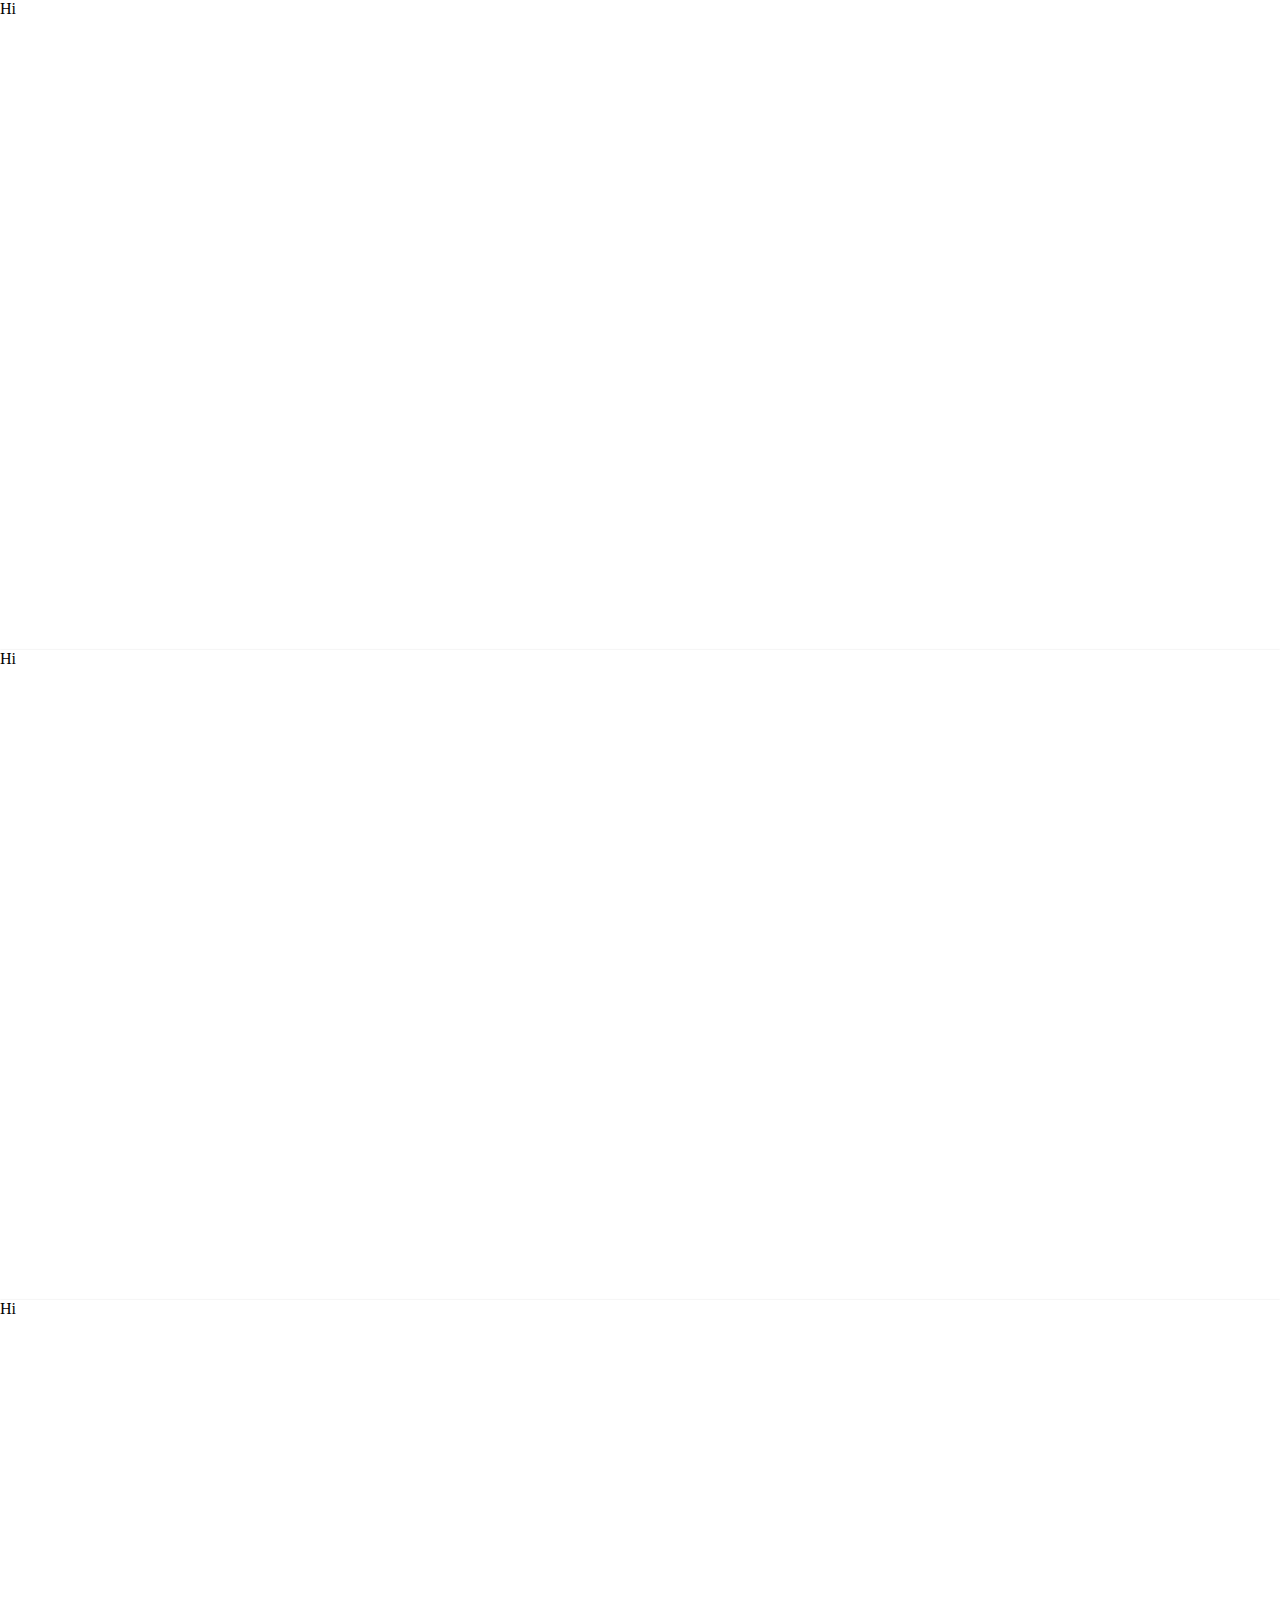
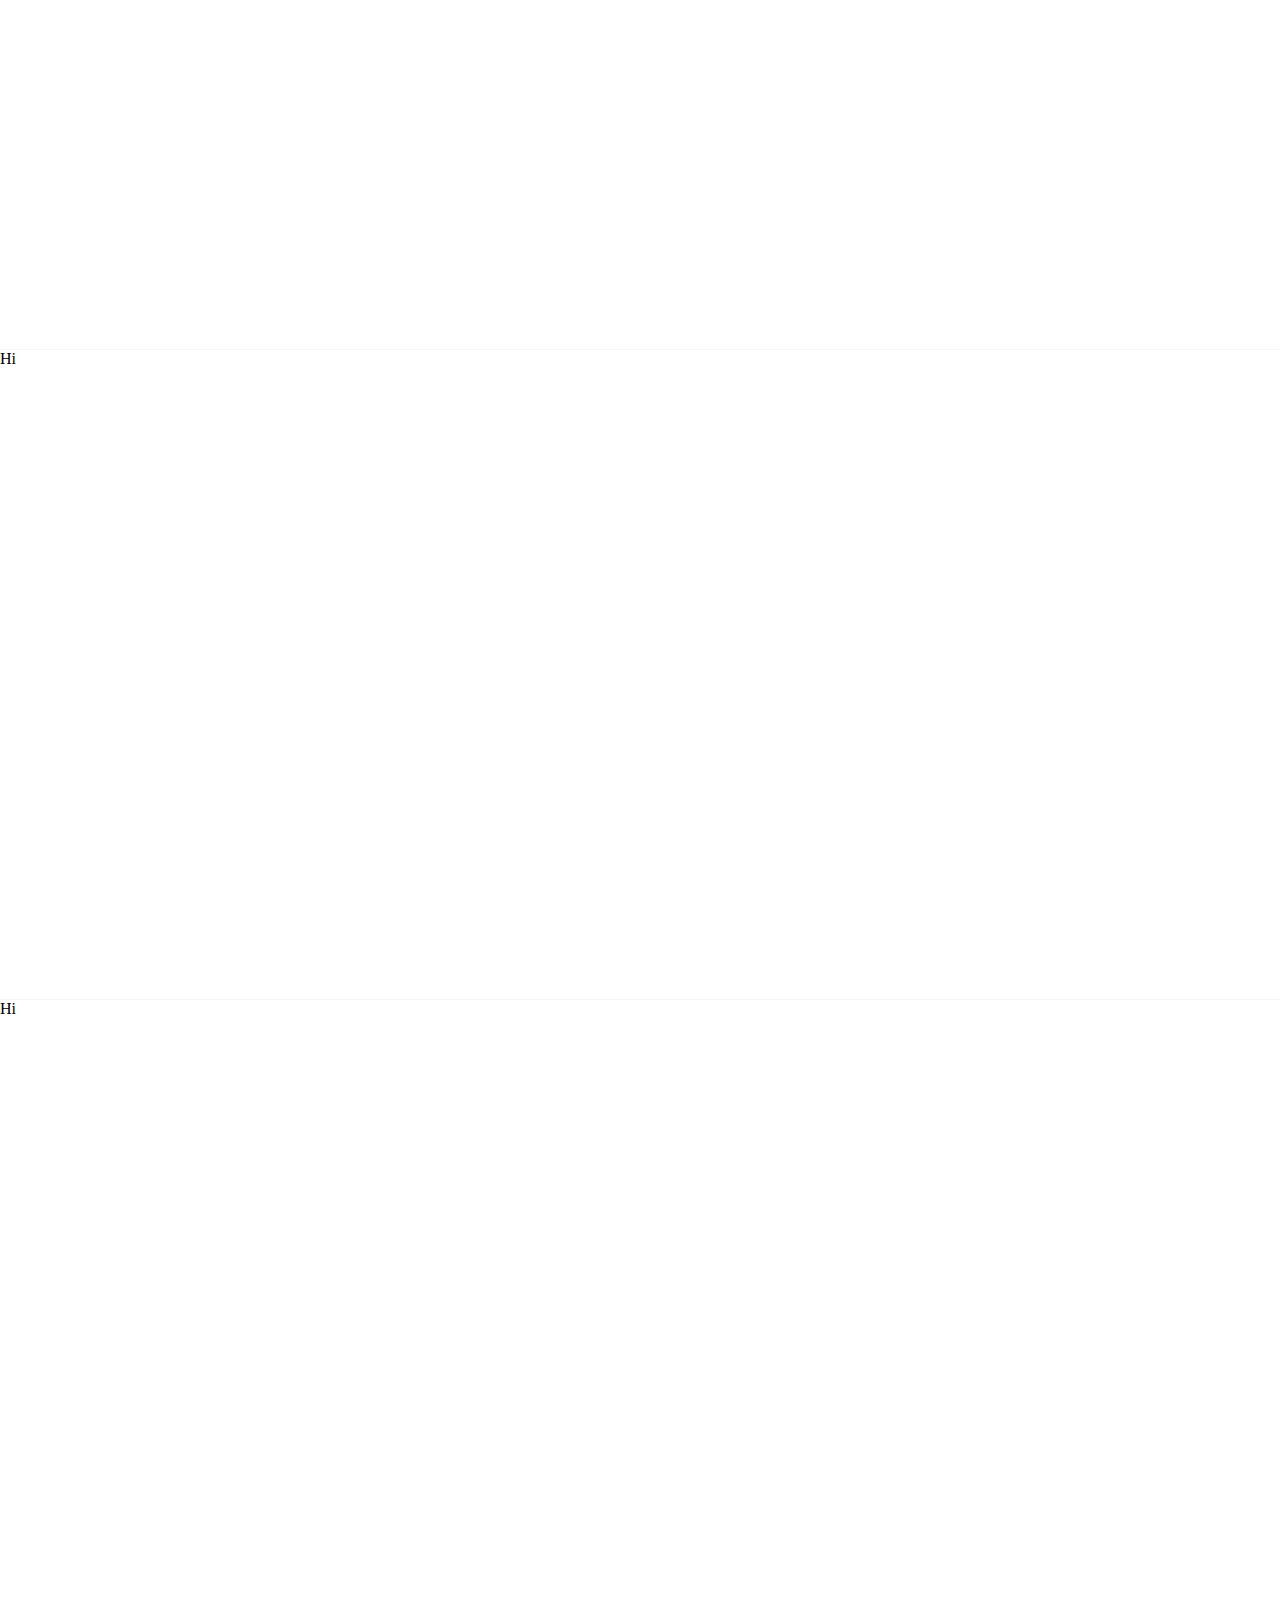
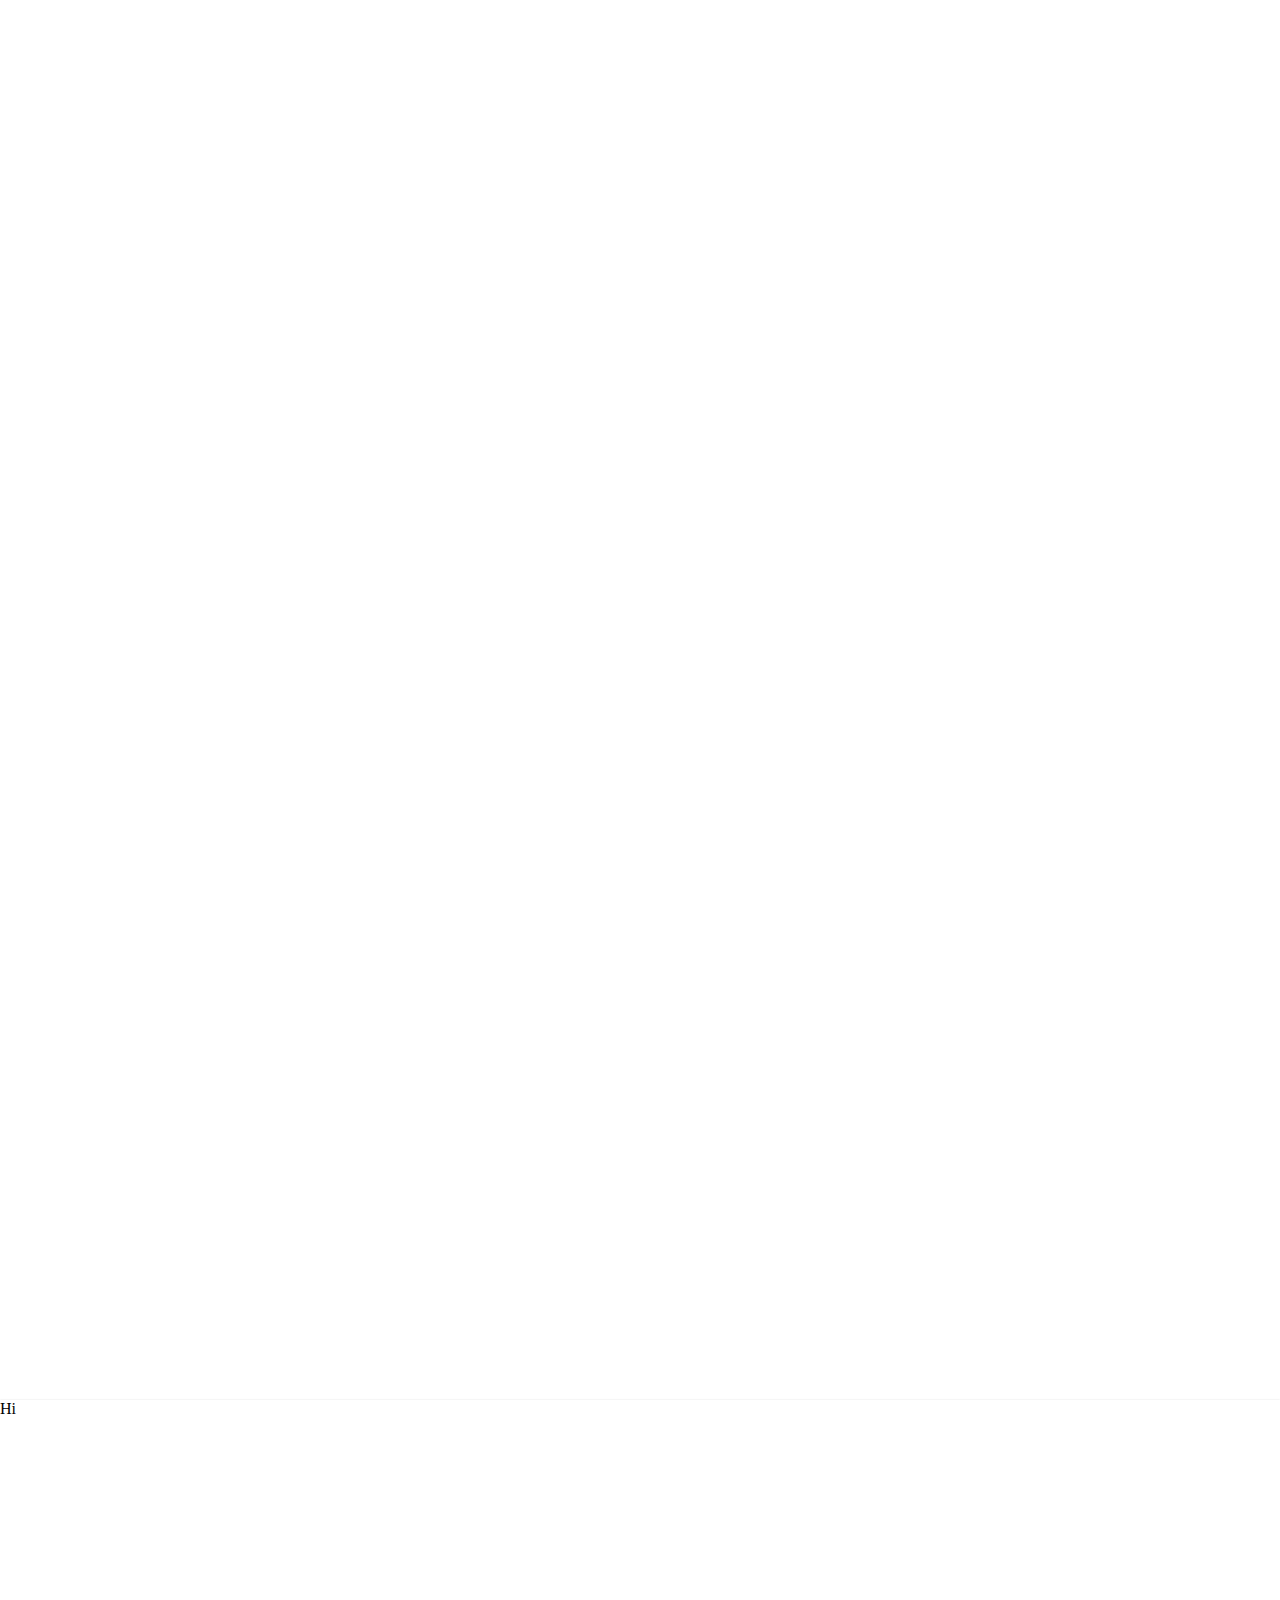
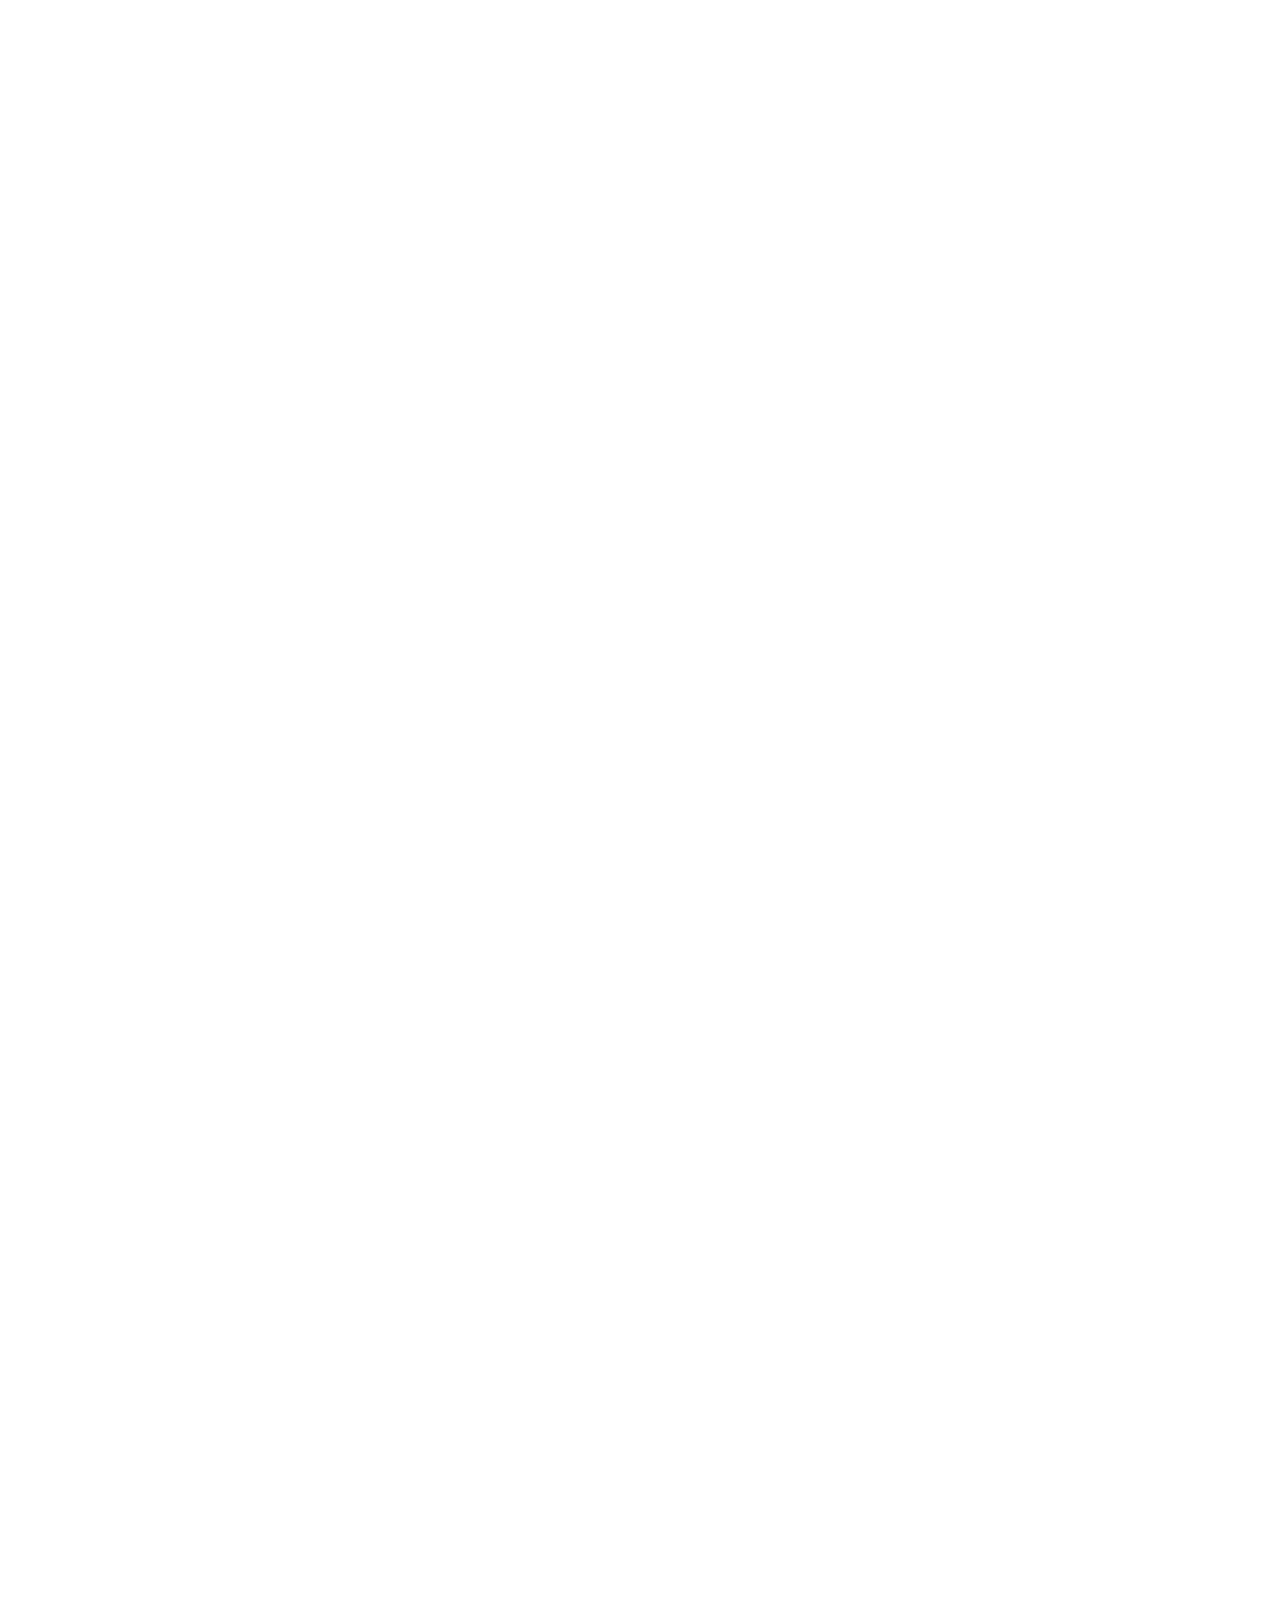
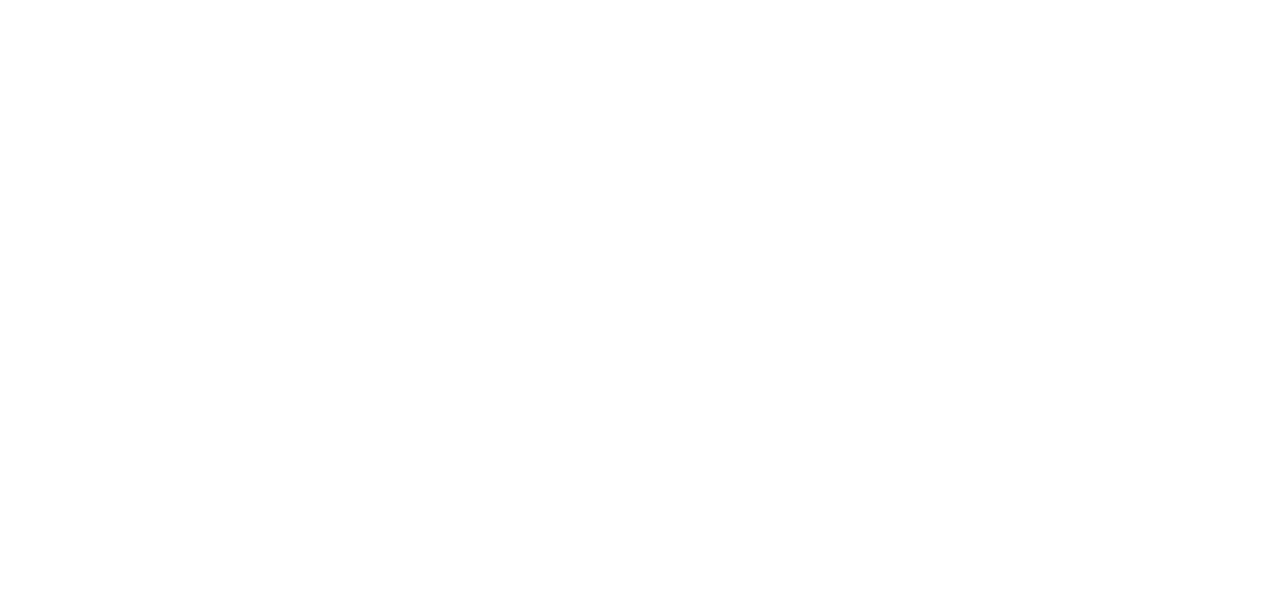
==== index.html @ c8a99751 "first to gh-pages" ====
<!DOCTYPE html>
<html>
<head>
		<meta name="viewport" content="width=device-width; initial-scale=1.0; maximum-scale=1.0;">
		<title>EWG's Guide To Healthy Cleaning - Demo</title>
		<link rel="stylesheet" type="text/css" href="CSS/styles.css">
</head>

<body cz-shortcut-listen="true">

		<div id="wrapper">
			<div id="scroller">
				<section>
					<div class="pixel one" data-stellar-background-ratio="0.5" >Hi</div>
					<div class="pixel two" data-stellar-background-ratio="0.5" >Hi</div>
					<div class="pixel three" data-stellar-background-ratio="0.5" >Hi</div>
					<div class="pixel four" data-stellar-background-ratio="0.5" >Hi</div>
          <div class="pixel five" data-stellar-background-ratio="0.5" >Hi</div>
          <div class="pixel six" data-stellar-background-ratio="0.5" >Hi</div>
				</section>

			</div>
		</div>

		<script src="JS/jquery.min.js"></script>
		<script src="JS/jquery.stellar.min.js"></script>
		<script src="JS/iscroll.js"></script>
		<script src="JS/scripts.js"></script>

</body>
</html>
---- CSS/styles.css ----
* {
	margin: 0;
	padding: 0;
}

body {
	background: #2491F7;
}

section {
	position: relative;
	width: 100%;
	height: 3000px;
	margin: 0 auto;
}

.pixel {
	position: absolute;
	width: 100%;
	background: white;
	box-shadow: 0 1px 2px rgba(0,0,0,0.5);
	background-attachment: fixed;
	background-repeat: no-repeat;
	position: relative;
	background-size: cover;
}
.one {
	background-image: url(../images/One.png);
	height: 650px;
}
.two {
	background-image: url(../images/Two.png);
	height: 650px;
}
.three {
	background-image: url(../images/Three.png);
	height: 650px;
}
.four {
	background-image: url(../images/Four.png);
	height: 650px;
}
.five {
	background-image: url(../images/Five.png);
	height: 2000px;
}
.six {
	background-image: url(../images/Six.png);
	height: 2400px;
}

.mobile body {
	overflow: hidden;
}

.mobile #wrapper {
	position: absolute;
	top: 0;
	bottom: 0;
	left: 0;
	width: 100%;
}

.mobile #scroller {
	height: 3000px;
}
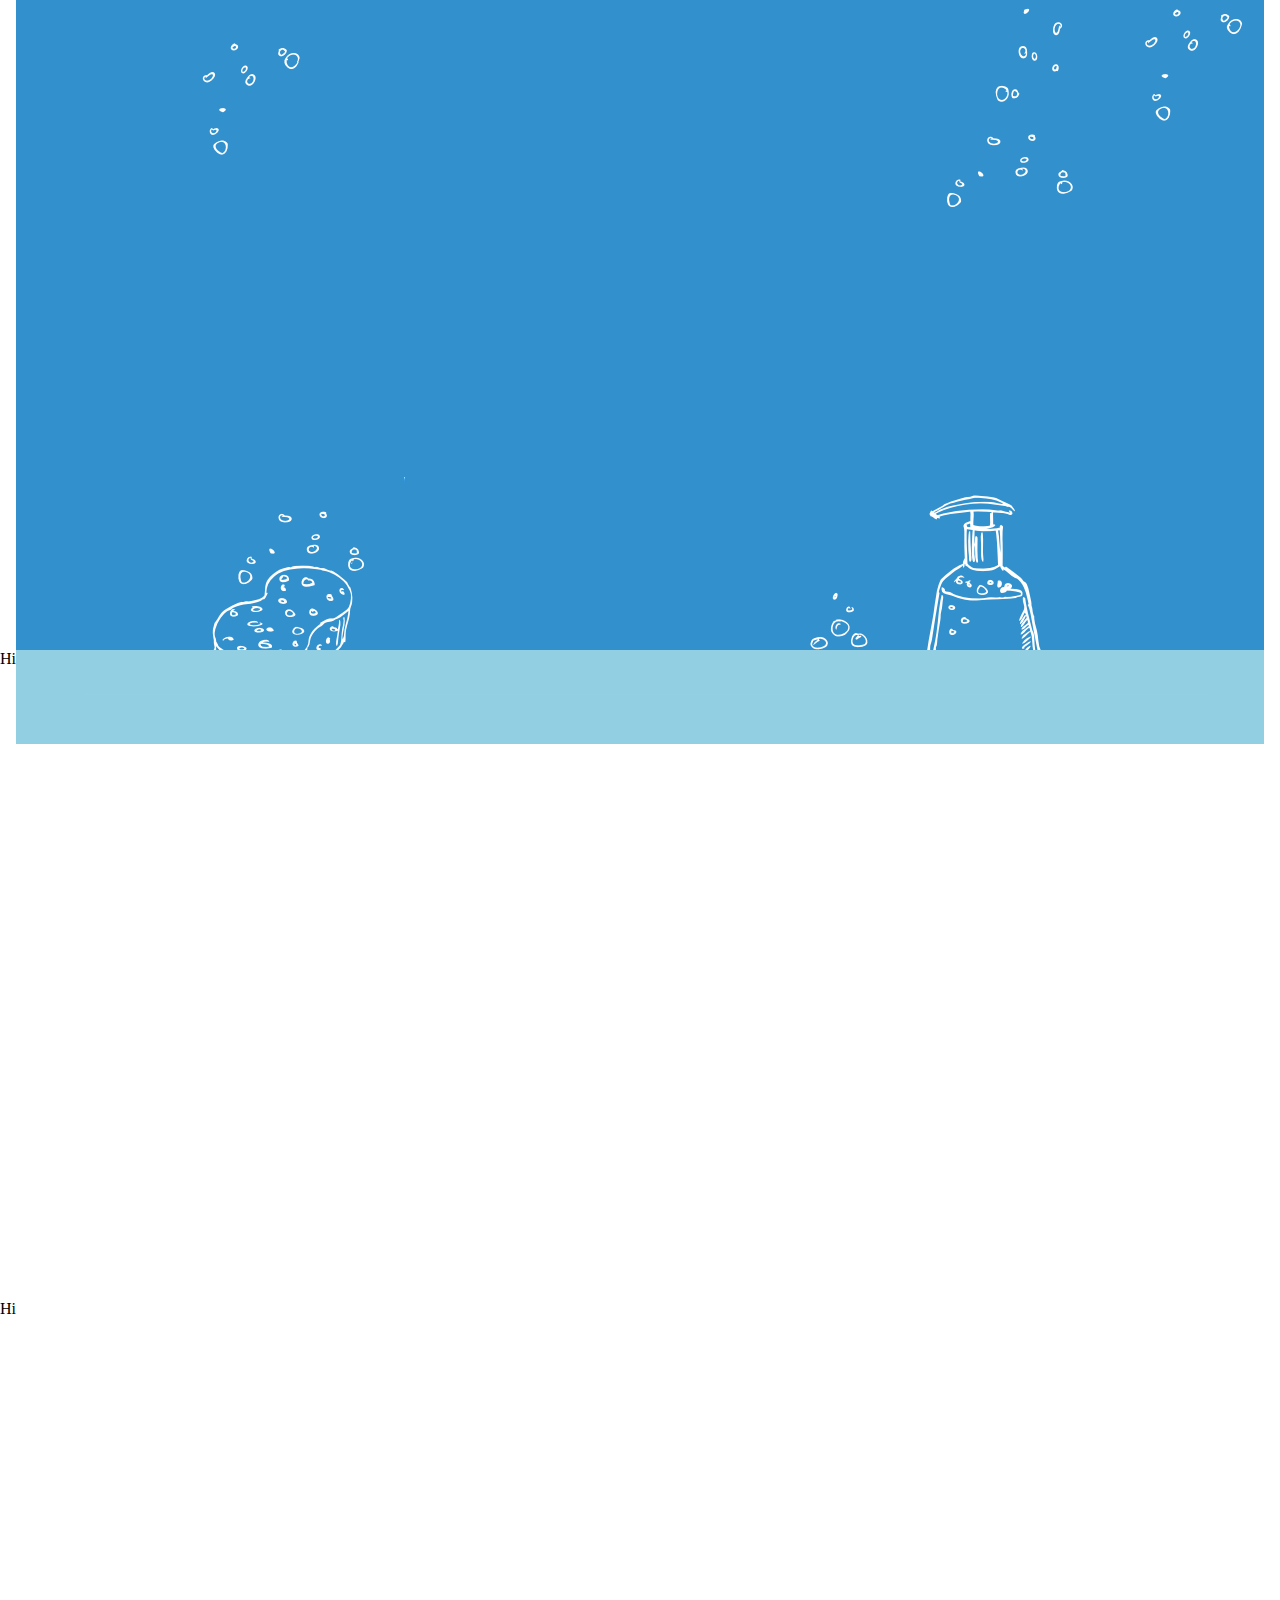
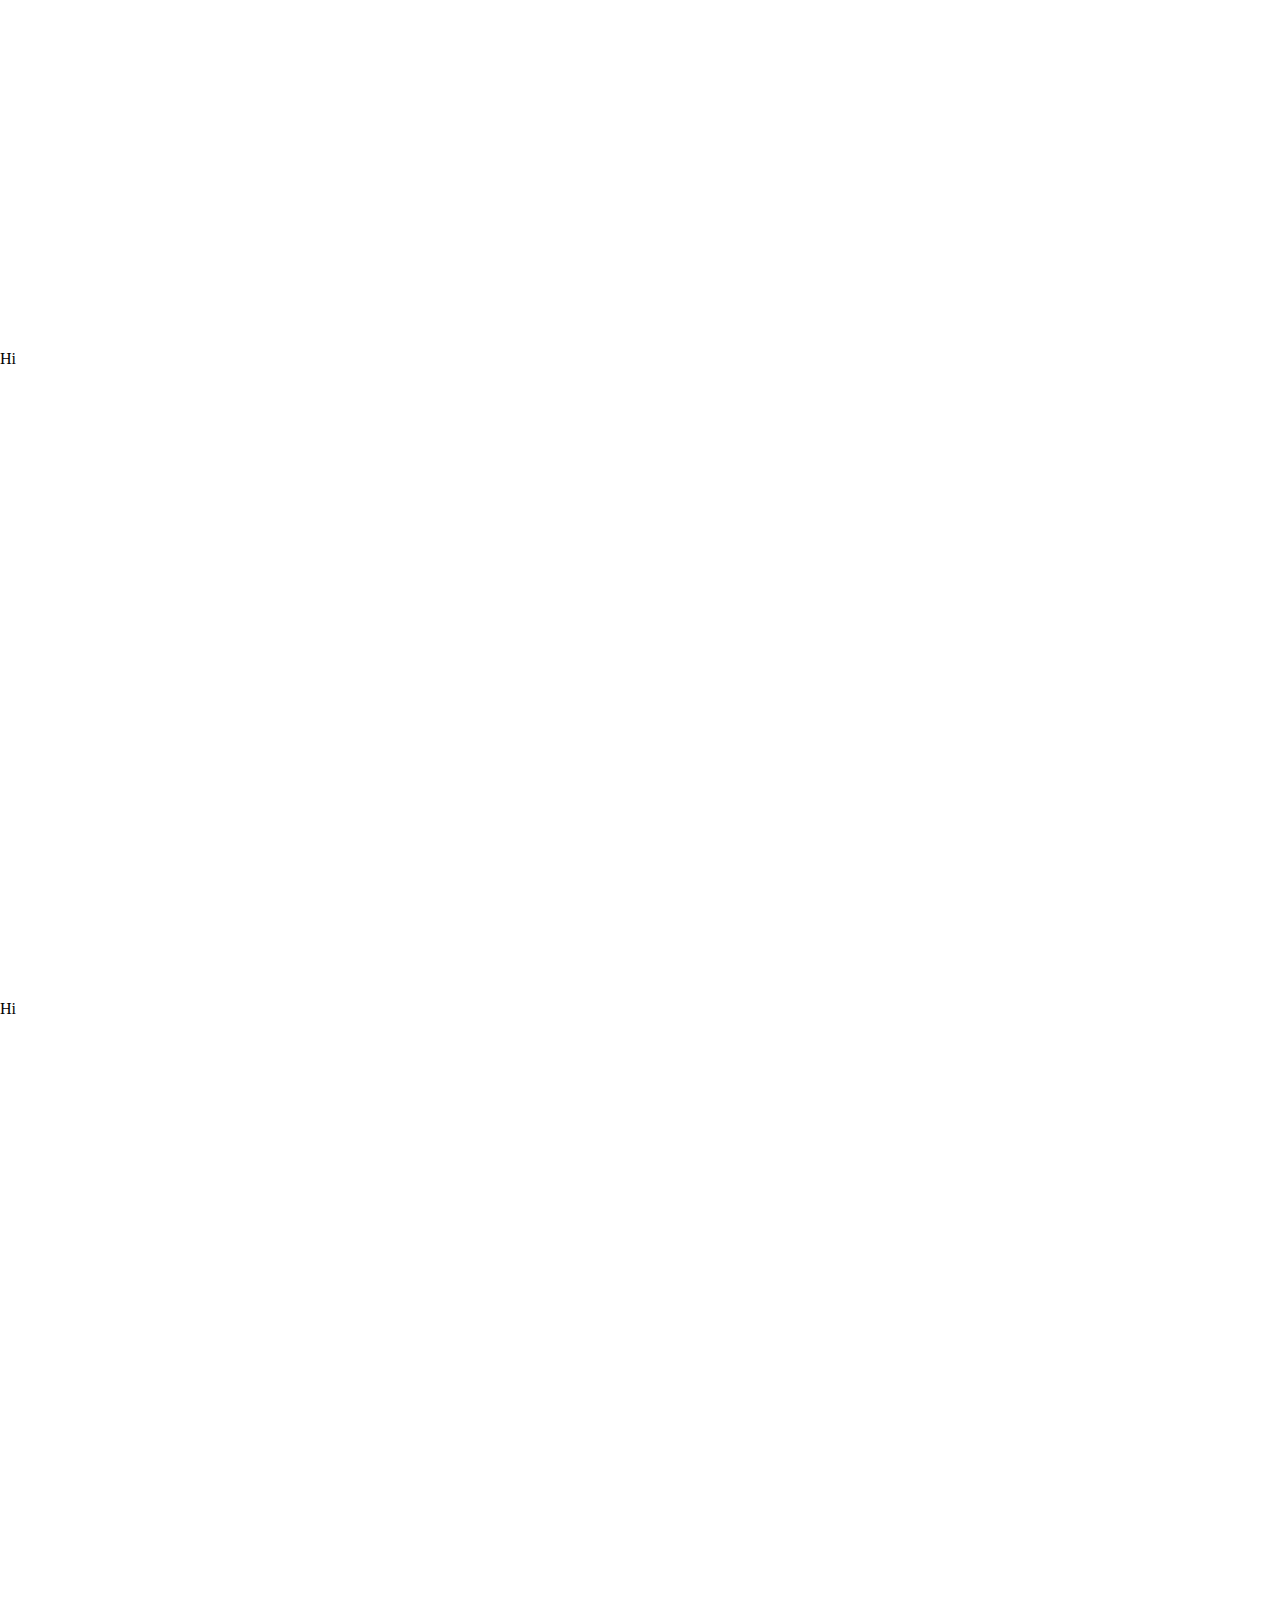
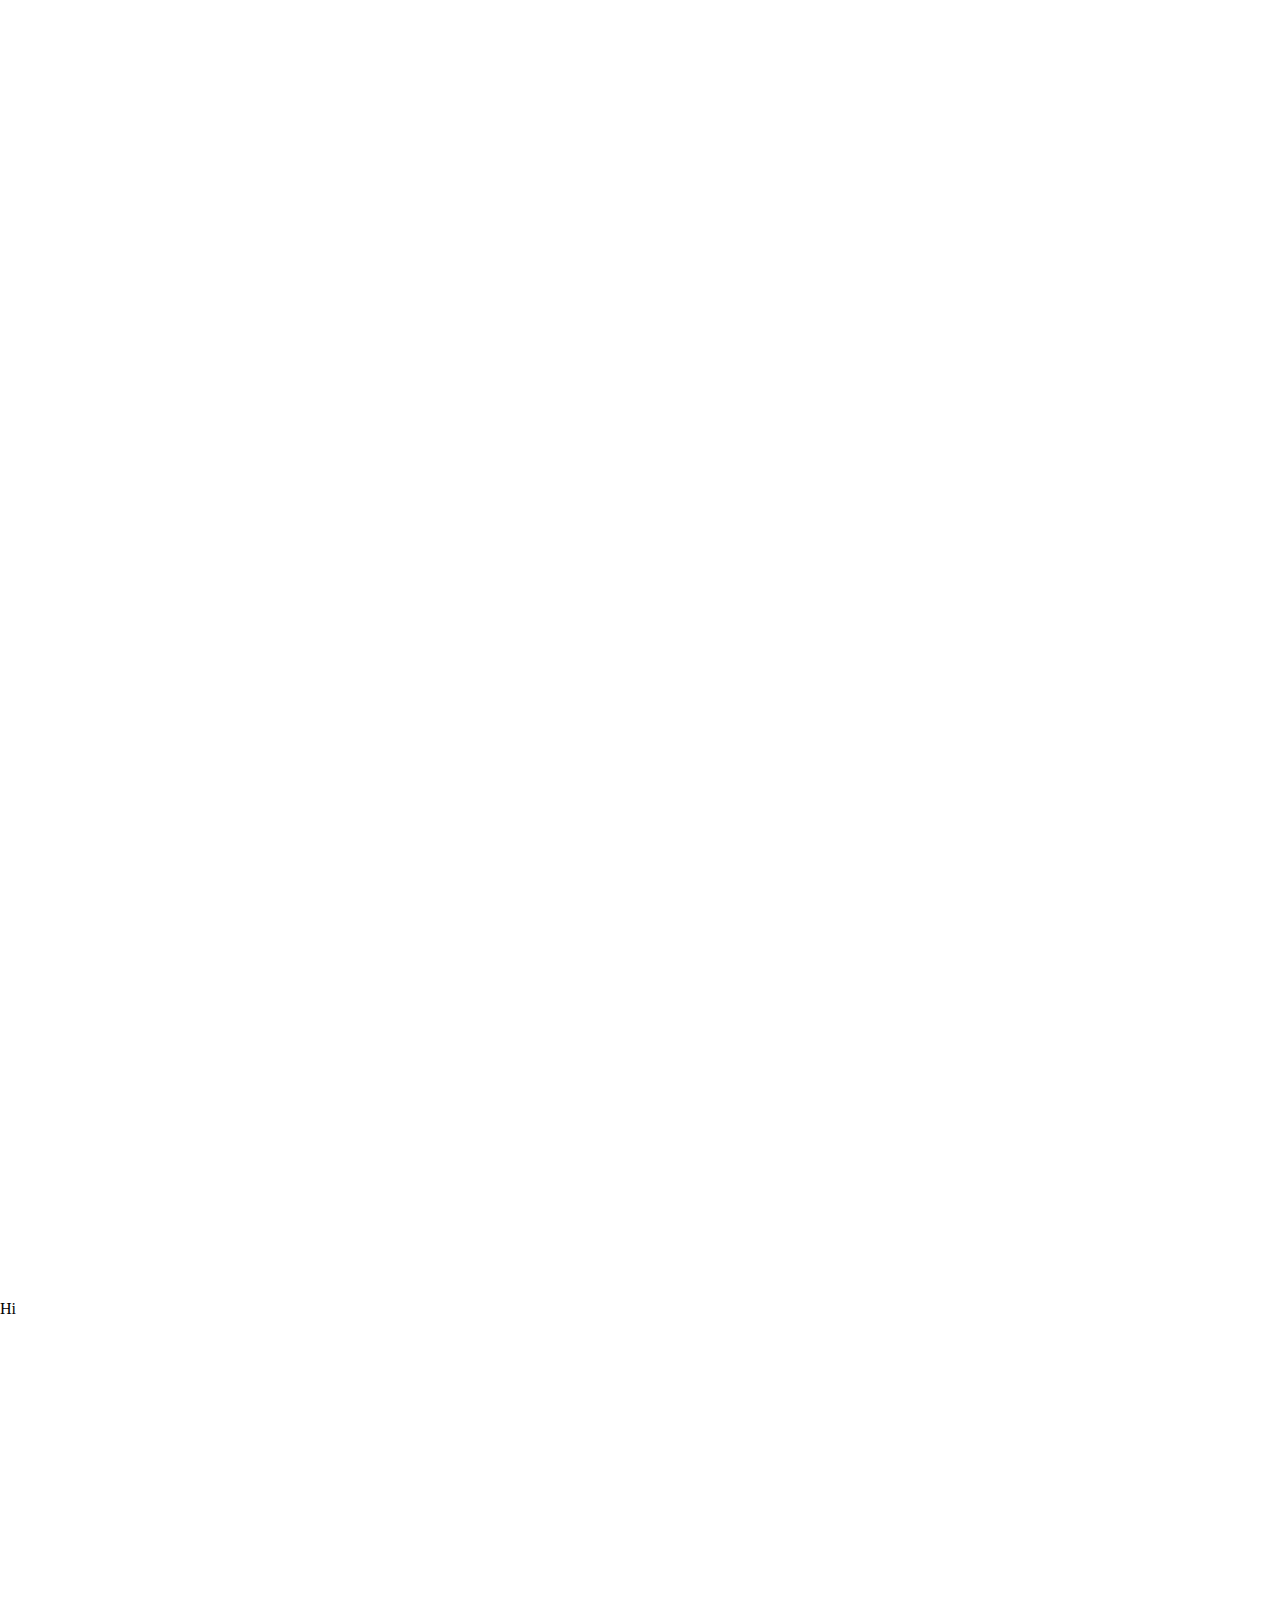
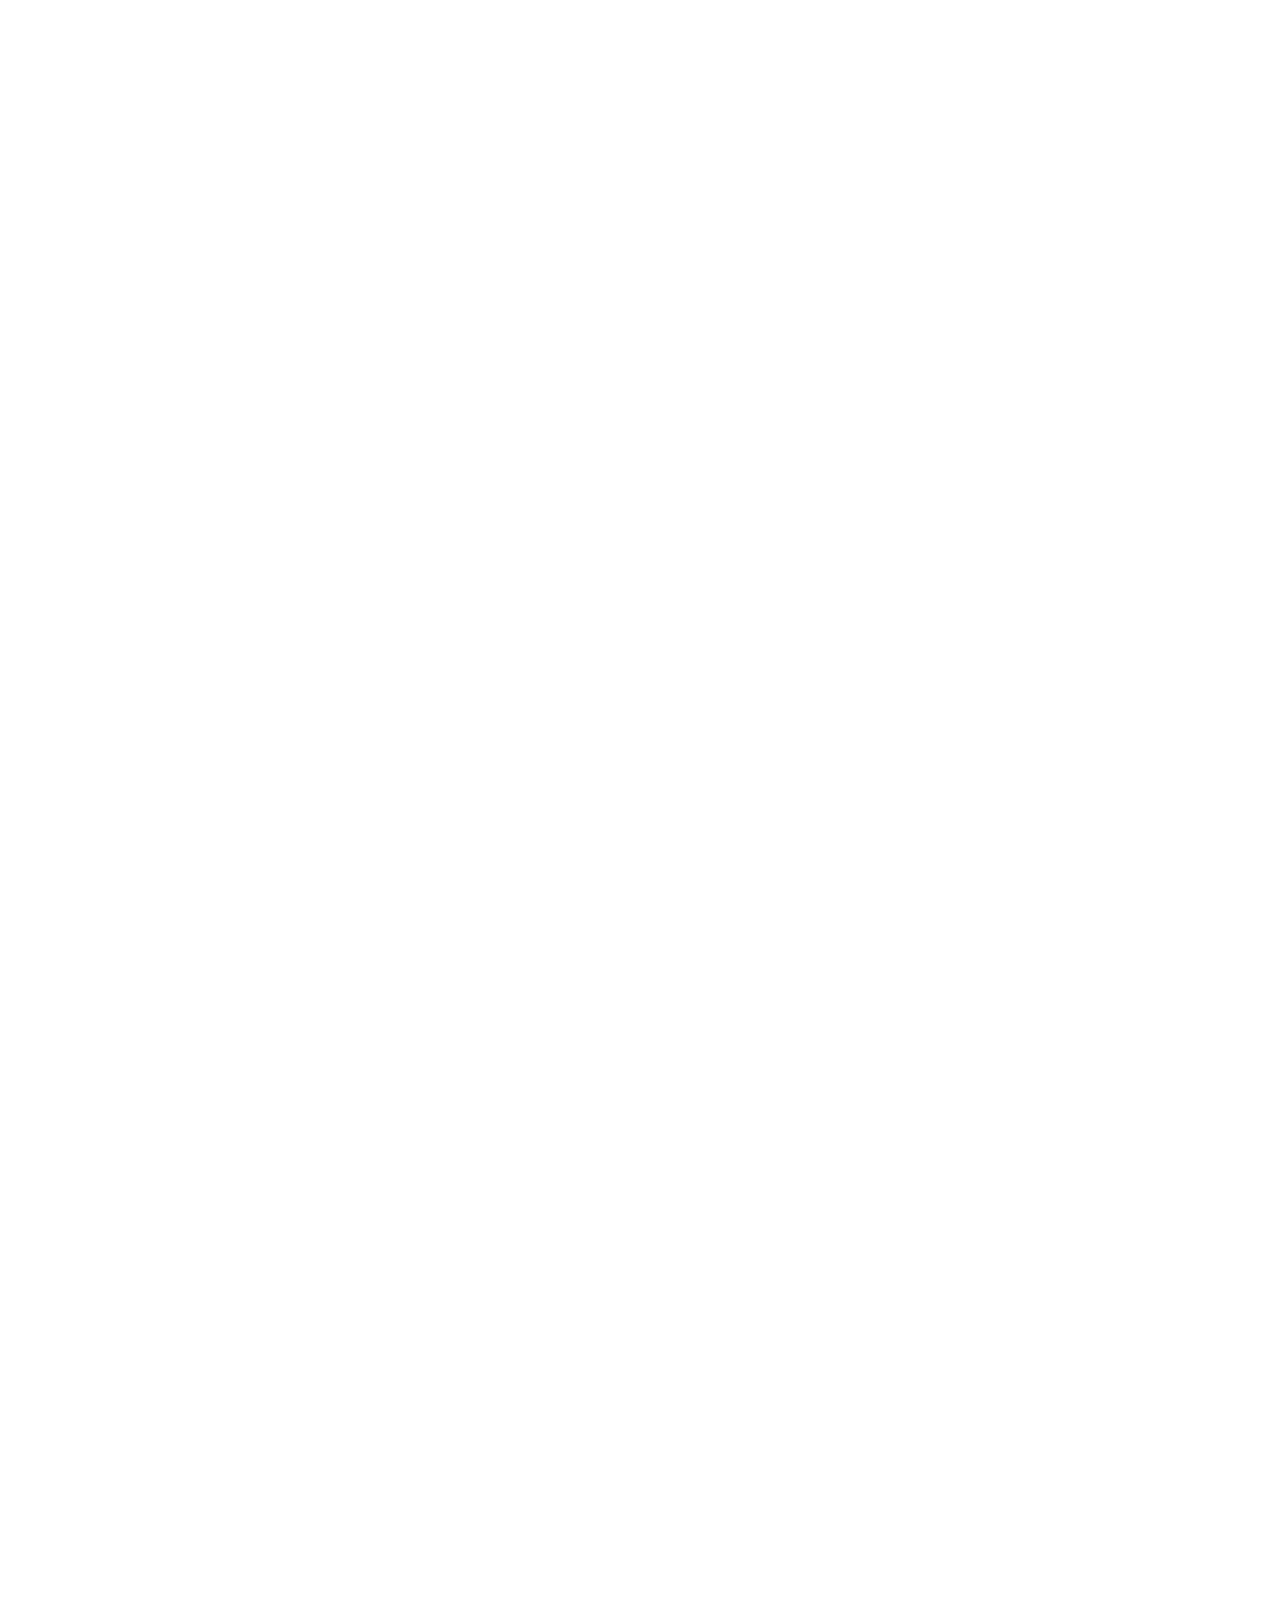
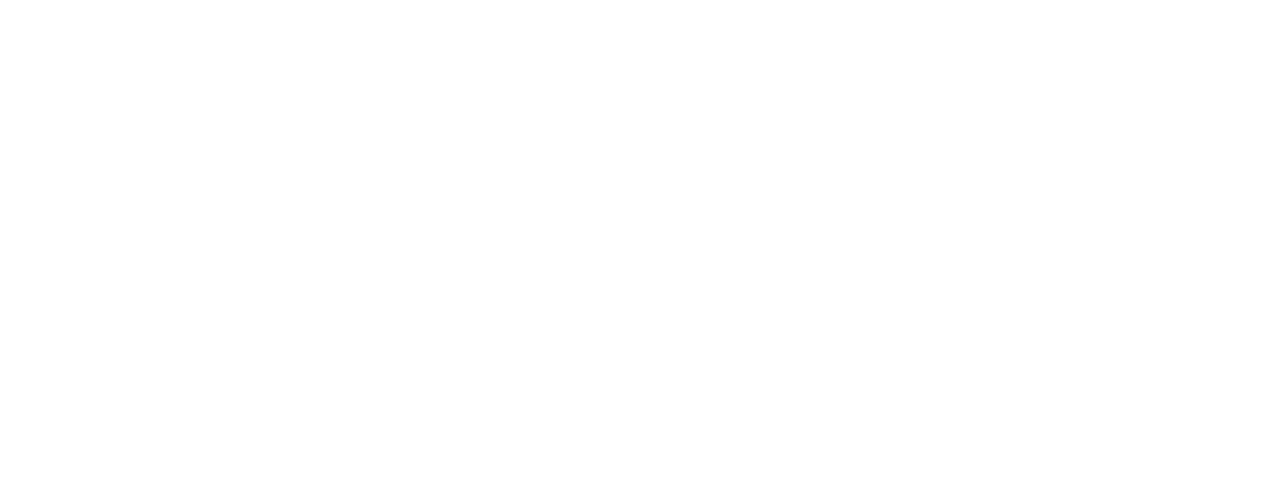
==== commit adac6890: "first to gh-pages" ====
--- a/index.html
+++ b/index.html
@@ -11,12 +11,15 @@
 		<div id="wrapper">
 			<div id="scroller">
 				<section>
-					<div class="pixel one" data-stellar-background-ratio="0.5" >Hi</div>
-					<div class="pixel two" data-stellar-background-ratio="0.5" >Hi</div>
-					<div class="pixel three" data-stellar-background-ratio="0.5" >Hi</div>
-					<div class="pixel four" data-stellar-background-ratio="0.5" >Hi</div>
-          <div class="pixel five" data-stellar-background-ratio="0.5" >Hi</div>
-          <div class="pixel six" data-stellar-background-ratio="0.5" >Hi</div>
+
+					<div class="photo one" data-stellar-background-ratio="0.5" >
+
+          </div>
+					<div class="photo two" data-stellar-background-ratio="0.5" style="background-position: 50% 0px;">Hi</div>
+					<div class="photo three" data-stellar-background-ratio="0.5" style="background-position: 50% 0px;">Hi</div>
+					<div class="photo four" data-stellar-background-ratio="0.5" style="background-position: 50% 0px;">Hi</div>
+          <div class="photo five" data-stellar-background-ratio="0.5" style="background-position: 50% 0px;">Hi</div>
+          <div class="photo six" data-stellar-background-ratio="0.5" style="background-position: 50% 0px;">Hi</div>
 				</section>
 
 			</div>
--- a/CSS/styles.css
+++ b/CSS/styles.css
@@ -4,48 +4,55 @@
 }
 
 body {
-	background: #2491F7;
+	background: white;
 }
 
 section {
 	position: relative;
 	width: 100%;
 	height: 3000px;
-	margin: 0 auto;
+	margin: 0px;
 }
 
-.pixel {
+.photo {
+	background-attachment: fixed;
+	background-position: 50% 0;
+	background-repeat: no-repeat;
+	height: 650px;
+	position: relative;
+	margin: 0px;
+	padding: 0px;
+}
+/*.photo span {
+	bottom: 0;
+	color: white;
+	display: block;
+	left: 50%;
+	margin-left: -640px;
+	font-size: 38px;
+	padding: 10px;
 	position: absolute;
+	text-shadow: 0 2px 0 black, 0 0 10px black;
 	width: 100%;
-	background: white;
-	box-shadow: 0 1px 2px rgba(0,0,0,0.5);
-	background-attachment: fixed;
-	background-repeat: no-repeat;
-	position: relative;
-	background-size: cover;
-}
+}*/
 .one {
-	background-image: url(../images/One.png);
-	height: 650px;
+	background-image: url(../images/one.png);
 }
 .two {
-	background-image: url(../images/Two.png);
-	height: 650px;
+	background-image: url(../images/two.png);
 }
 .three {
-	background-image: url(../images/Three.png);
-	height: 650px;
+	background-image: url(../images/three.png);
 }
 .four {
-	background-image: url(../images/Four.png);
-	height: 650px;
+	background-image: url(../images/four.png);
 }
 .five {
-	background-image: url(../images/Five.png);
-	height: 2000px;
+	background-image: url(../images/five.png);
+	height: 1900px;
 }
 .six {
-	background-image: url(../images/Six.png);
+	background-image: url(../images/six.png);
 	height: 2400px;
 }
 
@@ -60,7 +67,6 @@
 	left: 0;
 	width: 100%;
 }
-
 .mobile #scroller {
 	height: 3000px;
 }
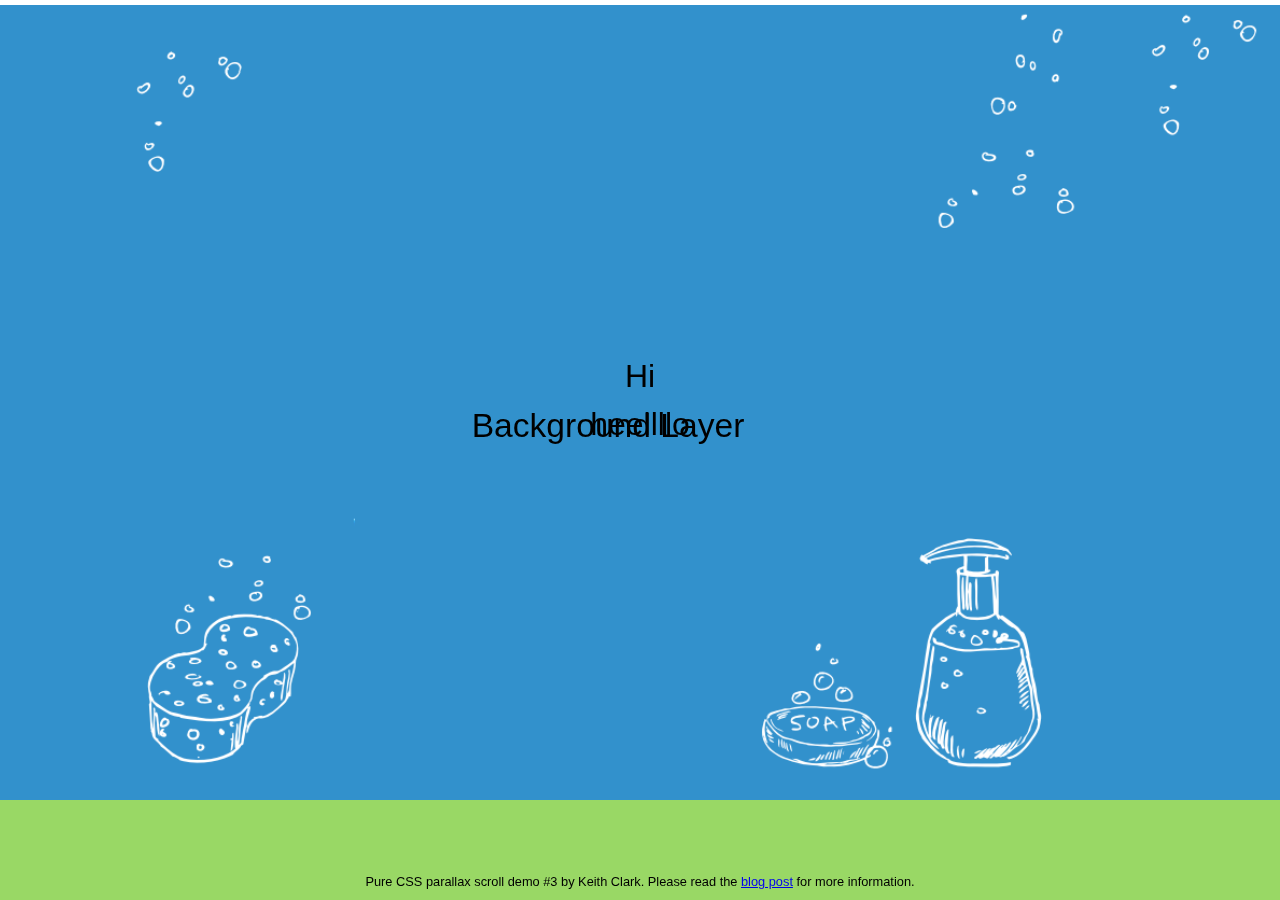
==== commit ff9e0144: "first to gh-pages" ====
--- a/index.html
+++ b/index.html
@@ -1,34 +1,221 @@
 <!DOCTYPE html>
 <html>
 <head>
-		<meta name="viewport" content="width=device-width; initial-scale=1.0; maximum-scale=1.0;">
-		<title>EWG's Guide To Healthy Cleaning - Demo</title>
-		<link rel="stylesheet" type="text/css" href="CSS/styles.css">
+<meta charset="utf-8">
+<meta name="viewport" content="width=device-width">
+<title>A grouped pure CSS parallax demo (with webkit overflow fix) by Keith Clark</title>
+<style>
+
+  /* Parallax base styles
+  --------------------------------------------- */
+
+  .parallax {
+    height: 500px; /* fallback for older browsers */
+    height: 100vh;
+    overflow-x: hidden;
+    overflow-y: auto;
+    -webkit-perspective: 300px;
+    perspective: 300px;
+    -webkit-perspective-origin-x: 100%;
+    perspective-origin-x: 100%;
+  }
+
+  .parallax__group {
+    position: relative;
+    height: 500px; /* fallback for older browsers */
+    height: 800px;
+    -webkit-transform-style: preserve-3d;
+    transform-style: preserve-3d;
+  }
+
+  .parallax__layer {
+    position: absolute;
+    top: 0;
+    left: 0;
+    right: 0;
+    bottom: 0;
+    -webkit-transform-origin-x: 100%;
+    transform-origin-x: 100%;
+  }
+
+  .parallax__layer--fore {
+    -webkit-transform: translateZ(90px) scale(.7);
+    transform: translateZ(90px) scale(.7);
+    z-index: 1;
+  }
+
+  .parallax__layer--base {
+    -webkit-transform: translateZ(0);
+    transform: translateZ(0);
+    z-index: 4;
+  }
+
+  .parallax__layer--back {
+    -webkit-transform: translateZ(-300px) scale(2.1);
+    transform: translateZ(-300px) scale(2.1);
+    z-index: 3;
+  }
+
+  .parallax__layer--deep {
+    -webkit-transform: translateZ(-600px) scale(3);
+    transform: translateZ(-600px) scale(3);
+    z-index: 2;
+  }
+
+
+  /* demo styles
+  --------------------------------------------- */
+
+  body, html {
+    overflow: hidden;
+  }
+
+  body {
+    font: 100% / 1.5 Arial;
+  }
+
+  * {
+    margin:0;
+    padding:0;
+  }
+
+  .parallax {
+    font-size: 200%;
+  }
+
+   /* centre the content in the parallax layers */
+  .title {
+    text-align: center;
+    position: absolute;
+    left: 50%;
+    top: 50%;
+    -webkit-transform: translate(-50%, -50%);
+    transform: translate(-50%, -50%);
+  }
+
+
+
+  /* style the groups
+  --------------------------------------------- */
+
+  #group2 {
+    z-index: 3; /* slide under groups 1 and 3 */
+  }
+  #group2 .parallax__layer--back {
+    background-image: url(images/one.png);
+    background-size: 100%;
+  }
+
+  #group3 {
+    z-index: 4; /* slide over group 2 and 4 */
+  }
+  #group3 .parallax__layer--base {
+    background: rgb(153,216,101);
+  }
+
+  #group4 {
+    z-index: 2; /* slide under group 3 and 5 */
+  }
+  #group4 .parallax__layer--deep {
+    background: rgb(184,223,101);
+  }
+
+  #group5 {
+    z-index: 3; /* slide over group 4 and 6 */
+  }
+  #group5 .parallax__layer--base {
+    background: rgb(214,229,100);
+  }
+
+  #group6 {
+    z-index: 2; /* slide under group 5 and 7 */
+  }
+  #group6 .parallax__layer--back {
+    background: rgb(245,235,100);
+  }
+
+  #group7 {
+    z-index: 3; /* slide over group 7 */
+  }
+  #group7 .parallax__layer--base {
+    background: rgb(255,241,100);
+  }
+
+
+  /* misc
+  --------------------------------------------- */
+  .demo__info {
+    position: absolute;
+    z-index:100;
+    bottom: 1vh;
+    top: auto;
+    font-size:80%;
+    text-align:center;
+    width: 100%;
+  }
+</style>
 </head>
-
 <body cz-shortcut-listen="true">
 
-		<div id="wrapper">
-			<div id="scroller">
-				<section>
-
-					<div class="photo one" data-stellar-background-ratio="0.5" >
-
-          </div>
-					<div class="photo two" data-stellar-background-ratio="0.5" style="background-position: 50% 0px;">Hi</div>
-					<div class="photo three" data-stellar-background-ratio="0.5" style="background-position: 50% 0px;">Hi</div>
-					<div class="photo four" data-stellar-background-ratio="0.5" style="background-position: 50% 0px;">Hi</div>
-          <div class="photo five" data-stellar-background-ratio="0.5" style="background-position: 50% 0px;">Hi</div>
-          <div class="photo six" data-stellar-background-ratio="0.5" style="background-position: 50% 0px;">Hi</div>
-				</section>
-
-			</div>
-		</div>
-
-		<script src="JS/jquery.min.js"></script>
-		<script src="JS/jquery.stellar.min.js"></script>
-		<script src="JS/iscroll.js"></script>
-		<script src="JS/scripts.js"></script>
+  <div class="demo__info">
+    Pure CSS parallax scroll demo #3 by Keith Clark. Please read the <a href="../">blog post</a> for more information.
+  </div>
+
+  <div class="parallax">
+    <div id="group2" class="parallax__group">
+      <div class="parallax__layer parallax__layer--base">
+        <div class="title">
+          <p> Hi </p>
+          <span> heellllo </span>
+        </div>
+      </div>
+      <div class="parallax__layer parallax__layer--back">
+        <div class="title">Background Layer</div>
+      </div>
+    </div>
+    <div id="group3" class="parallax__group">
+      <div class="parallax__layer parallax__layer--fore">
+        <div class="title">Foreground Layer</div>
+      </div>
+      <div class="parallax__layer parallax__layer--base">
+        <div class="title">Base Layer</div>
+      </div>
+    </div>
+    <div id="group4" class="parallax__group">
+      <div class="parallax__layer parallax__layer--base">
+        <div class="title">Base Layer</div>
+      </div>
+      <div class="parallax__layer parallax__layer--back">
+        <div class="title">Background Layer</div>
+      </div>
+      <div class="parallax__layer parallax__layer--deep">
+        <div class="title">Deep Background Layer</div>
+      </div>
+    </div>
+    <div id="group5" class="parallax__group">
+      <div class="parallax__layer parallax__layer--fore">
+        <div class="title">Foreground Layer</div>
+      </div>
+      <div class="parallax__layer parallax__layer--base">
+        <div class="title">Base Layer</div>
+      </div>
+    </div>
+    <div id="group6" class="parallax__group">
+      <div class="parallax__layer parallax__layer--back">
+        <div class="title">Background Layer</div>
+      </div>
+      <div class="parallax__layer parallax__layer--base">
+        <div class="title">Base Layer</div>
+      </div>
+    </div>
+    <div id="group7" class="parallax__group">
+      <div class="parallax__layer parallax__layer--base">
+        <div class="title">Base Layer</div>
+      </div>
+    </div>
+  </div>
+
+
 
 </body>
 </html>
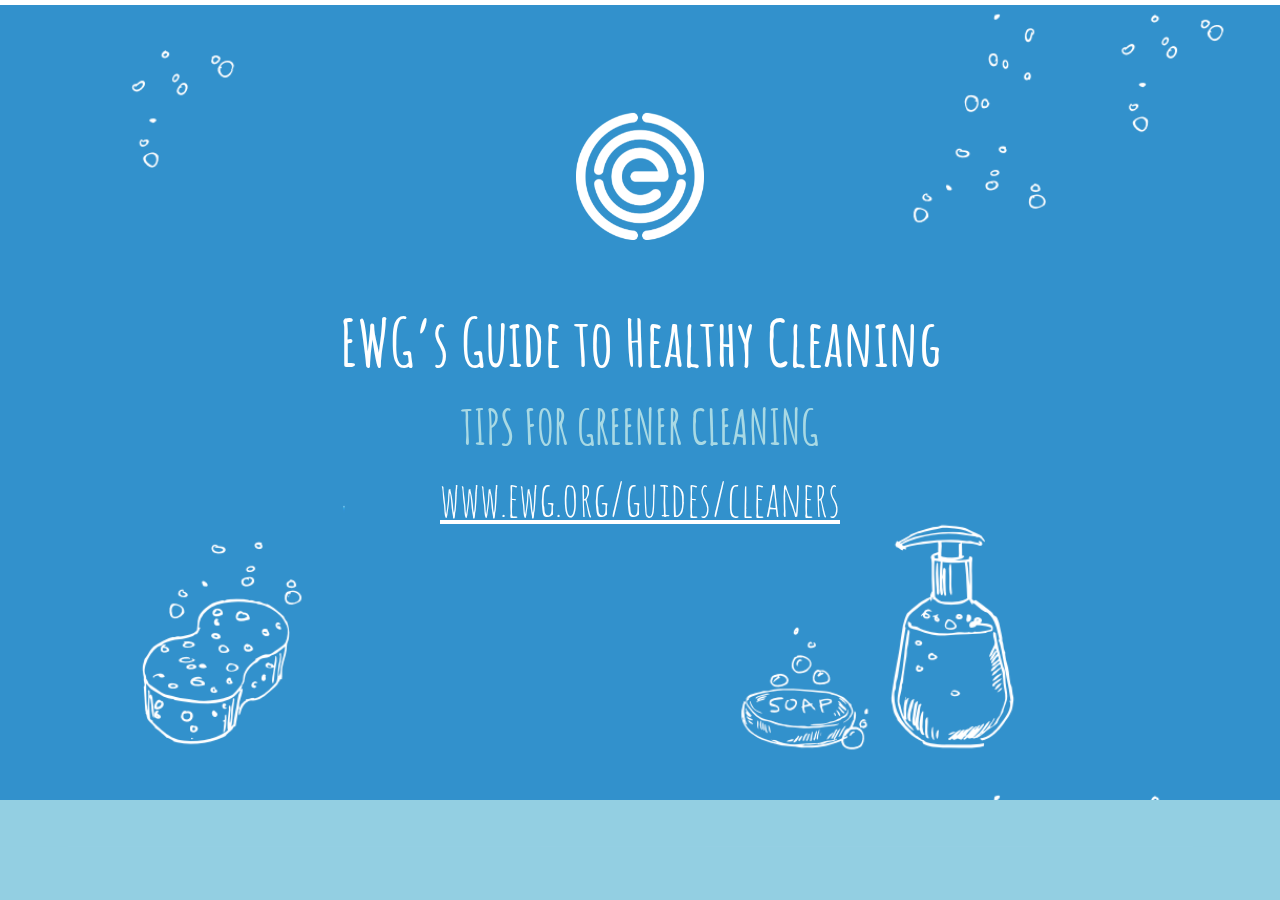
==== commit 6c8b1d0b: "first to gh-pages" ====
--- a/index.html
+++ b/index.html
@@ -3,12 +3,17 @@
 <head>
 <meta charset="utf-8">
 <meta name="viewport" content="width=device-width">
-<title>A grouped pure CSS parallax demo (with webkit overflow fix) by Keith Clark</title>
+<link href='https://fonts.googleapis.com/css?family=Amatic+SC|Open+Sans' rel='stylesheet' type='text/css'>
+<link href='https://fonts.googleapis.com/css?family=Roboto+Slab' rel='stylesheet' type='text/css'>
+<textContainer></textContainer>
+<!--Original Template by by Keith Clark
+A grouped pure CSS parallax demo (with webkit overflow fix)
+http://keithclark.co.uk/articles/pure-css-parallax-websites/
+Adapted & Compiled for EWG by MartinTersk.in
+-->
 <style>
-
   /* Parallax base styles
   --------------------------------------------- */
-
   .parallax {
     height: 500px; /* fallback for older browsers */
     height: 100vh;
@@ -19,7 +24,6 @@
     -webkit-perspective-origin-x: 100%;
     perspective-origin-x: 100%;
   }
-
   .parallax__group {
     position: relative;
     height: 500px; /* fallback for older browsers */
@@ -27,7 +31,6 @@
     -webkit-transform-style: preserve-3d;
     transform-style: preserve-3d;
   }
-
   .parallax__layer {
     position: absolute;
     top: 0;
@@ -37,185 +40,191 @@
     -webkit-transform-origin-x: 100%;
     transform-origin-x: 100%;
   }
-
   .parallax__layer--fore {
     -webkit-transform: translateZ(90px) scale(.7);
     transform: translateZ(90px) scale(.7);
     z-index: 1;
   }
-
+  .parallax__layer--back {
+    -webkit-transform: translateZ(-300px) scale(2.1);
+    transform: translateZ(-300px) scale(2.1);
+    z-index: 2;
+    background-repeat: none;
+  }
   .parallax__layer--base {
     -webkit-transform: translateZ(0);
     transform: translateZ(0);
-    z-index: 4;
-  }
-
-  .parallax__layer--back {
-    -webkit-transform: translateZ(-300px) scale(2.1);
-    transform: translateZ(-300px) scale(2.1);
     z-index: 3;
   }
-
-  .parallax__layer--deep {
-    -webkit-transform: translateZ(-600px) scale(3);
-    transform: translateZ(-600px) scale(3);
-    z-index: 2;
-  }
-
-
-  /* demo styles
-  --------------------------------------------- */
-
+  /* -------------- CSS ---------------- */
   body, html {
     overflow: hidden;
   }
-
   body {
     font: 100% / 1.5 Arial;
   }
-
   * {
     margin:0;
     padding:0;
   }
-
   .parallax {
     font-size: 200%;
   }
-
    /* centre the content in the parallax layers */
-  .title {
+  .textContainer {
     text-align: center;
     position: absolute;
+    width:80%;
     left: 50%;
     top: 50%;
     -webkit-transform: translate(-50%, -50%);
     transform: translate(-50%, -50%);
   }
-
-
-
-  /* style the groups
-  --------------------------------------------- */
-
+  /* CSS * notes: z-index gives structure to overlapping layers (which also have their own z-indexes) by varying z-index*/
+  #group1 {
+    z-index: 1; /* slide under groups 2 */
+    font-family: 'Amatic SC', cursive;
+    color: white;
+  }
+  #group1 img {
+        width: 4em;
+        position: fixed;
+        top: 12.5vh;
+        left: 50%;
+      	transform: translate(-50%);
+      }
+    #group1 h1 {
+      width: 100%;
+      padding: 30px 0 0 0;
+      font-size: 2em;
+    }
+    #group1 h2 {
+      color: rgb(168, 217, 228);
+      font-weight: 900;
+      font-size: 1.5em;
+    }
+    #group1 h3 {
+      font-weight: 100;
+      font-size: 1.5em;
+    }
+    #group1 a:link {
+      color: white;
+    }
+    #group1 a:visited {
+      color: rgb(168, 217, 228);
+    }
   #group2 {
-    z-index: 3; /* slide under groups 1 and 3 */
-  }
-  #group2 .parallax__layer--back {
-    background-image: url(images/one.png);
-    background-size: 100%;
-  }
-
+    font-family: 'Roboto Slab', serif;
+    z-index: 2; /* slide over group 3 */
+    color: white;
+    width:100%;
+  }
+    #group2 h1 {
+      font-size: 4vw;
+    }
+    #group2 h2 {
+      font-family: 'Amatic SC', cursive;
+      font-size: 8vw;
+      color: rgb(36, 127, 170);
+      width:100%;
+    }
+    #group2 h3 {
+      font-size: 4vw;
+      width:100%;
+    }
+    #group2 a:link {
+      color: white;
+    }
+    #group2 a:visited {
+      color: rgb(168, 217, 228);
+    }
   #group3 {
-    z-index: 4; /* slide over group 2 and 4 */
-  }
-  #group3 .parallax__layer--base {
-    background: rgb(153,216,101);
-  }
-
+    font-family: 'Roboto Slab', serif;
+    z-index: 1; /* slide under group 4 */
+    color: white;
+  }
+    #group3 h1 {
+      color: rgb(197, 101, 40);
+      font-family: 'Amatic SC', cursive;
+      font-size: 8vw;
+    }
+    #group3 h2 {
+      font-size: 3vw;
+      font-weight: 900;
+      text-align: left;
+    }
+    #group3 h3 {
+      font-size: 2.5vw;
+      font-weight: 100;
+      text-align: left;
+    }
   #group4 {
-    z-index: 2; /* slide under group 3 and 5 */
-  }
-  #group4 .parallax__layer--deep {
-    background: rgb(184,223,101);
-  }
-
+    z-index: 2; /* slide over group 5 */
+  }
   #group5 {
-    z-index: 3; /* slide over group 4 and 6 */
-  }
-  #group5 .parallax__layer--base {
-    background: rgb(214,229,100);
-  }
-
+    z-index: 1; /* slide under group 6 */
+  }
   #group6 {
-    z-index: 2; /* slide under group 5 and 7 */
-  }
-  #group6 .parallax__layer--back {
-    background: rgb(245,235,100);
-  }
-
-  #group7 {
-    z-index: 3; /* slide over group 7 */
-  }
-  #group7 .parallax__layer--base {
-    background: rgb(255,241,100);
-  }
-
-
-  /* misc
-  --------------------------------------------- */
-  .demo__info {
-    position: absolute;
-    z-index:100;
-    bottom: 1vh;
-    top: auto;
-    font-size:80%;
-    text-align:center;
-    width: 100%;
+    z-index: 2;
   }
 </style>
 </head>
+
 <body cz-shortcut-listen="true">
-
-  <div class="demo__info">
-    Pure CSS parallax scroll demo #3 by Keith Clark. Please read the <a href="../">blog post</a> for more information.
+  <div class="parallax">
+    <div id="group1" class="parallax__group">
+      <img src="images/EWG_New Logo_White.png" />
+      <div class="parallax__layer parallax__layer--base">
+        <div class="textContainer">
+          <h1> EWG’s Guide to Healthy Cleaning </h1>
+          <h2> TIPS FOR GREENER CLEANING</h2>
+          <h3><a href="www.ewg.org/guides/cleaners">www.ewg.org/guides/cleaners</a></h3>
+        </div>
+      </div>
+      <div class="parallax__layer parallax__layer--back" style="background-image: url(images/one.png);"></div>
+    </div>
+    <div id="group2" class="parallax__group">
+      <div class="parallax__layer parallax__layer--fore">
+        <div class="textContainer">
+          <h1> Many manufacturers of household cleaners do not disclose all ingredients on product labels, making it virtually impossible for consumers to choose safer products. That’s why EWG developed the Guide to Healthy Cleaning. It rates cleaning products on ingredient hazards as well as disclosure. </h1>
+          <h2> FIND BETTER PRODUCTS HERE</h2>
+          <h3><a href="www.ewg.org/guides/cleaners">www.ewg.org/guides/cleaners</a></h3>
+        </div>
+      </div>
+      <div class="parallax__layer parallax__layer--base" style="background-image: url(images/two.png);"></div>
+    </div>
+    <div id="group3" class="parallax__group">
+      <div class="parallax__layer parallax__layer--base">
+        <div class="textContainer">
+          <h1> AVOID THESE THREE CLEANING PRODUCTS</h1>
+          <h2> ANTIBACTERIAL CLEANERS</h2>
+          <h3>No added protection against illness; contain pesticides. Try ordinary cleaners free of antibacterial pesticides. </h3>
+          <h2> AIR FRESHENERS  </h2>
+          <h3>Can contain dozens of undisclosed and often untested chemicals. Open windows, use fans and try baking soda instead. </h3>
+          <h2>DRAIN CLEANERS</h2>
+          <h3>Contain extremely toxic chemicals. Use a drain snake or make fizzy drain opener with 1/2 cup vinegar and 1/2 cup baking soda. </h3>
+        </div>
+      </div>
+      <div class="parallax__layer parallax__layer--back" style="background-image: url(images/three.png);"></div>
+    </div>
+    <div id="group4" class="parallax__group">
+      <div class="parallax__layer parallax__layer--fore">
+        <div class="textContainer">Foreground Layer</div>
+      </div>
+      <div class="parallax__layer parallax__layer--base" style="background-image: url(images/four.png);"></div>
+    </div>
+    <div id="group5" class="parallax__group">
+      <div class="parallax__layer parallax__layer--base">
+        <div class="textContainer">Background Layer</div>
+      </div>
+      <div class="parallax__layer parallax__layer--back" style="background-image: url(images/five.png);"></div>
+    </div>
+    <div id="group6" class="parallax__group">
+      <div class="parallax__layer parallax__layer--fore">
+        <div class="textContainer">Base Layer</div>
+      </div>
+      <div class="parallax__layer parallax__layer--base" style="background-image: url(images/six.png);"></div>
+    </div>
   </div>
-
-  <div class="parallax">
-    <div id="group2" class="parallax__group">
-      <div class="parallax__layer parallax__layer--base">
-        <div class="title">
-          <p> Hi </p>
-          <span> heellllo </span>
-        </div>
-      </div>
-      <div class="parallax__layer parallax__layer--back">
-        <div class="title">Background Layer</div>
-      </div>
-    </div>
-    <div id="group3" class="parallax__group">
-      <div class="parallax__layer parallax__layer--fore">
-        <div class="title">Foreground Layer</div>
-      </div>
-      <div class="parallax__layer parallax__layer--base">
-        <div class="title">Base Layer</div>
-      </div>
-    </div>
-    <div id="group4" class="parallax__group">
-      <div class="parallax__layer parallax__layer--base">
-        <div class="title">Base Layer</div>
-      </div>
-      <div class="parallax__layer parallax__layer--back">
-        <div class="title">Background Layer</div>
-      </div>
-      <div class="parallax__layer parallax__layer--deep">
-        <div class="title">Deep Background Layer</div>
-      </div>
-    </div>
-    <div id="group5" class="parallax__group">
-      <div class="parallax__layer parallax__layer--fore">
-        <div class="title">Foreground Layer</div>
-      </div>
-      <div class="parallax__layer parallax__layer--base">
-        <div class="title">Base Layer</div>
-      </div>
-    </div>
-    <div id="group6" class="parallax__group">
-      <div class="parallax__layer parallax__layer--back">
-        <div class="title">Background Layer</div>
-      </div>
-      <div class="parallax__layer parallax__layer--base">
-        <div class="title">Base Layer</div>
-      </div>
-    </div>
-    <div id="group7" class="parallax__group">
-      <div class="parallax__layer parallax__layer--base">
-        <div class="title">Base Layer</div>
-      </div>
-    </div>
-  </div>
-
-
-
 </body>
 </html>
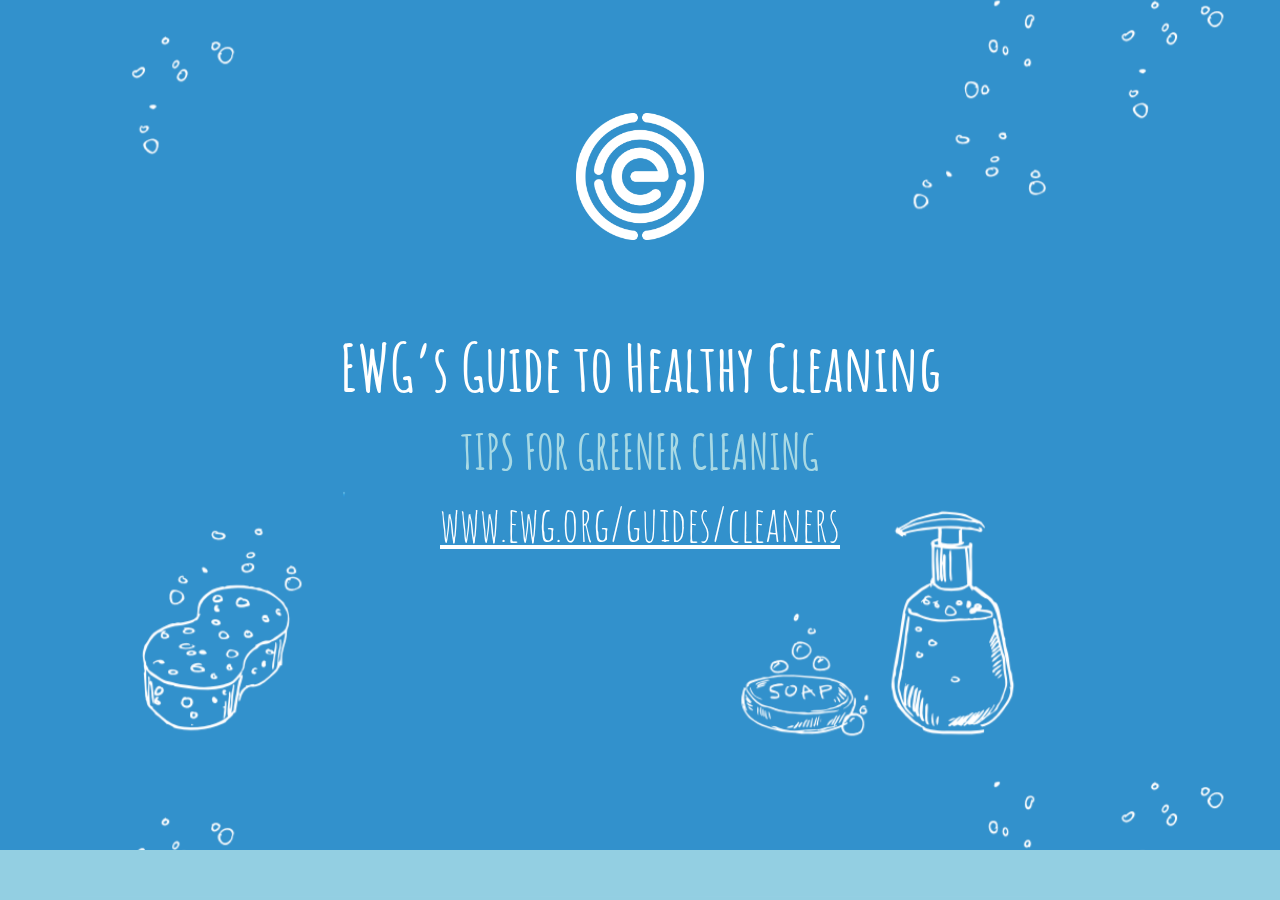
==== commit 3b2486bb: "final to gh-pages" ====
--- a/index.html
+++ b/index.html
@@ -26,8 +26,7 @@
   }
   .parallax__group {
     position: relative;
-    height: 500px; /* fallback for older browsers */
-    height: 800px;
+    height: 850px;
     -webkit-transform-style: preserve-3d;
     transform-style: preserve-3d;
   }
@@ -92,6 +91,7 @@
         top: 12.5vh;
         left: 50%;
       	transform: translate(-50%);
+        z-index:100;
       }
     #group1 h1 {
       width: 100%;
@@ -157,43 +157,191 @@
       font-size: 2.5vw;
       font-weight: 100;
       text-align: left;
+      padding: 0 0 20px 0;
     }
   #group4 {
+    font-family: 'Roboto Slab', serif;
     z-index: 2; /* slide over group 5 */
-  }
+    color: white;
+  }
+    #group4 h1 {
+      font-family: 'Amatic SC', cursive;
+      color: rgb(252, 201, 145);
+      font-size: 6vw;
+      padding: 10px 0 10px 0;
+    }
+    #group4 h2 {
+      font-size: 2vw;
+    }
+    #group4 h3 {
+      font-family: 'Amatic SC', cursive;
+      color: rgb(122, 46, 23);
+      font-size: 6vw;
+      padding: 10px 0 10px 0;
+    }
+    #group4 table {
+      font-size: 3vw;
+      position:relative;
+      left: 27.5%;
+      transform(-27.5%)
+    }
+    #group4 table img {
+      width: 4vw;
+    }
+    #group4 a:link {
+      color: white;
+    }
+    #group4 a:visited {
+      color: rgb(252, 201, 145);
+    }
   #group5 {
     z-index: 1; /* slide under group 6 */
-  }
+    color: white;
+    font-family: 'Roboto Slab', serif;
+  }
+    #group5 h1 {
+      font-family: 'Amatic SC', cursive;
+      color: rgb(36, 127, 170);
+      text-align:left;
+      font-size: 7vw;
+      padding: 20px 0 0 0;
+    }
+    #group5 h2 {
+      font-family: 'Amatic SC', cursive;
+      color: rgb(83, 182, 231);
+      text-align:left;
+      font-size: 5vw;
+      padding: 10px 0 0 0;
+    }
+    #group5 ul {
+      color: rgb(99, 99, 102);
+      font-size: 2.5vw;
+      text-align:left;
+      list-style-type:none;
+      padding: 10px 0 0 0;
+    }
+    #group5 li {
+      padding: 5px 0 0 0;
+    }
   #group6 {
     z-index: 2;
-  }
+    font-family: 'Roboto Slab', serif;
+  }
+    #group6 h1 {
+      font-family: 'Amatic SC', cursive;
+      color: rgb(87, 87, 90);
+      font-size: 10vw;
+    }
+    #group6 h2 {
+      font-family: 'Amatic SC', cursive;
+      color: rgb(99, 99, 102);
+      font-size: 6vw;
+      padding: 0 0 20px 0;
+    }
+    #group6 h3 {
+      color: rgb(99, 99, 102);
+      font-size: 4vw;
+    }
+    #group6 .homeMade {
+      color: rgb(99, 99, 102);
+      font-size: 2vw;
+    }
+    #group6 h4 {
+      color: rgb(197, 101, 40);
+      font-size: 4vw;
+    }
+    #group6 .skipIt {
+      color: rgb(197, 101, 40);
+      font-size: 2vw;
+    }
+    #group6 h5 {
+      color: rgb(56, 146, 202);
+      font-size: 4vw;
+    }
+    #group6 .tryIt {
+      color: rgb(56, 146, 202);
+      font-size: 2vw;
+    }
+    #group6 table {
+      width: 100%;
+      height: 100%;
+    }
+    #group6 td {
+      width: 50%;
+      height: 50%;
+      text-align: left;
+    }
+    #group6 .end, .endLink {
+      background-color: rgb(36, 127, 170);
+      color:white;
+      font-size: 3vw;
+      text-align: center;
+    }
+    #group6 a:link {
+      color: white;
+    }
+    #group6 a:visited {
+      color: rgb(83, 182, 231);
+    }
+    #group7 {
+      z-index: 1;
+      font-family: 'Roboto Slab', serif;
+    }
+    #group7 img {
+          position:absolute;
+          width: 4em;
+          left: 50%;
+          transform: translate(-50%);
+          z-index:100;
+        }
+    /*Pop out effect for a div  */
+          .popup {
+            -webkit-transition: all ease 0.5s;
+            -moz-transition: all ease 0.5s;
+            -o-transition: all ease 0.5s;
+            -ms-transition: all ease 0.5s;
+            transition: all ease 0.5s;
+          }
+          .popup img {
+            border-radius: 50%;
+            margin: 0.3em;
+            -webkit-transition: all ease 0.5s;
+            -moz-transition: all ease 0.5s;
+            -o-transition: all ease 0.5s;
+            -ms-transition: all ease 0.5s;
+            transition: all ease 0.5s;
+          }
+          .popup img:hover {
+            margin: 0px;
+            box-shadow: 6px 6px 4px 4px rgba(0,0,0,0.3);
+          }
 </style>
 </head>
 
 <body cz-shortcut-listen="true">
   <div class="parallax">
-    <div id="group1" class="parallax__group">
-      <img src="images/EWG_New Logo_White.png" />
+    <div id="group1" class="parallax__group" >
+      <a href="http://www.ewg.org/"><img src="images/EWG_New Logo_White.png" /></a>
       <div class="parallax__layer parallax__layer--base">
         <div class="textContainer">
           <h1> EWG’s Guide to Healthy Cleaning </h1>
           <h2> TIPS FOR GREENER CLEANING</h2>
-          <h3><a href="www.ewg.org/guides/cleaners">www.ewg.org/guides/cleaners</a></h3>
+          <h3><a href="http://www.ewg.org/guides/cleaners">www.ewg.org/guides/cleaners</a></h3>
         </div>
       </div>
       <div class="parallax__layer parallax__layer--back" style="background-image: url(images/one.png);"></div>
     </div>
-    <div id="group2" class="parallax__group">
+    <div id="group2" class="parallax__group" style="height: 900px;">
       <div class="parallax__layer parallax__layer--fore">
         <div class="textContainer">
           <h1> Many manufacturers of household cleaners do not disclose all ingredients on product labels, making it virtually impossible for consumers to choose safer products. That’s why EWG developed the Guide to Healthy Cleaning. It rates cleaning products on ingredient hazards as well as disclosure. </h1>
           <h2> FIND BETTER PRODUCTS HERE</h2>
-          <h3><a href="www.ewg.org/guides/cleaners">www.ewg.org/guides/cleaners</a></h3>
+          <h3><a href="http://www.ewg.org/guides/cleaners">www.ewg.org/guides/cleaners</a></h3>
         </div>
       </div>
       <div class="parallax__layer parallax__layer--base" style="background-image: url(images/two.png);"></div>
     </div>
-    <div id="group3" class="parallax__group">
+    <div id="group3" class="parallax__group" style="height: 900px;">
       <div class="parallax__layer parallax__layer--base">
         <div class="textContainer">
           <h1> AVOID THESE THREE CLEANING PRODUCTS</h1>
@@ -207,23 +355,116 @@
       </div>
       <div class="parallax__layer parallax__layer--back" style="background-image: url(images/three.png);"></div>
     </div>
-    <div id="group4" class="parallax__group">
+    <div id="group4" class="parallax__group" style="height: 1100px;">
       <div class="parallax__layer parallax__layer--fore">
-        <div class="textContainer">Foreground Layer</div>
+        <div class="textContainer">
+          <h1>WHAT THE LABEL DOESN'T TELL US</h1>
+          <h2>It would be easier if all ingredients were listed on the label. But they’re not. Check for warnings and ingredients, not marketing claims. </h2>
+          <h1>SKIP PRODUCTS CONTAINING</h1>
+          <h2>Ammonia, 2-butoxyethanol, chlorine bleach, ethanolamines, “Active ingredients” such as ADBAC, benzalkonium chloride, ingredients with names including “-monium chloride” or triclosan</h2>
+          <h3>MORE USEFUL TIPS FROM EWG</h3>
+          <div class="linkTable">
+            <table>
+              <tr>
+                <th><img src="images/signup.png" /></th>
+                <th><a href="http://ewg.org/signup">ewg.org/signup</a></th>
+              </tr>
+              <tr>
+                <th><img src="images/fb.png" /></th>
+                <th><a href="http://facebook.com/ewg.org">facebook.com/ewg.org</a></th>
+              </tr>
+              <tr>
+                <th><img src="images/twitter.png" /></th>
+                <th><a href="http://twitter.com/@ewg">@ewg</a></th>
+              </tr>
+            </table>
+          </div>
+        </div>
       </div>
       <div class="parallax__layer parallax__layer--base" style="background-image: url(images/four.png);"></div>
     </div>
-    <div id="group5" class="parallax__group">
+    <div id="group5" class="parallax__group" style="height: 1250px;">
       <div class="parallax__layer parallax__layer--base">
-        <div class="textContainer">Background Layer</div>
+        <div class="textContainer">
+          <h1>SAFER DIY ALTERNATIVES</h1>
+          <h2>SKIP STORE-BOUGHT CLEANERS AND MAKE YOUR OWN WITH:</h2>
+          <ul>
+            <li>White vinegar</li>
+            <li>Baking soda</li>
+            <li>Lemon juice</li>
+            <li>Fragrance-free liquid soap or dish detergent (not antibacterial)</li>
+            <li>Washing soda (wear gloves when using this ingredient)</li>
+          </ul>
+          <h1>TOOLS OF THE TRADE</h1>
+          <h2>ANY CLEANER WORKS BETTER WITH:</h2>
+          <ul>
+            <li>Microfiber dust cloth or mop</li>
+            <li>Abrasive scrub brush or sponge</li>
+            <li>Squeegee for showers and windows</li>
+          </ul>
+        </div>
       </div>
       <div class="parallax__layer parallax__layer--back" style="background-image: url(images/five.png);"></div>
     </div>
-    <div id="group6" class="parallax__group">
+    <div id="group6" class="parallax__group" style="height: 1400px;">
       <div class="parallax__layer parallax__layer--fore">
-        <div class="textContainer">Base Layer</div>
+        <div class="textContainer">
+          <h1>EWG’s TOP TIPS</h1>
+          <table>
+            <tbody>
+                <tr>
+                    <td>
+                      <h2>ALL-PURPOSE CLEANERS</h2>
+                      <h3>Homemade</h3>
+                      <p class="homeMade">Mix hot water with 1/2 teaspoon of washing soda and 1/2 teaspoon of liquid soap or dish detergent.</p>
+                      <h4>Skip It</h4>
+                      <p class="skipIt">“Antibacterial” cleaners contain pesticides and aren’t needed for household cleaning.</p>
+                      <h5 style="height:9vw; visibility:none;"></h5>
+                    </td>
+                    <td>
+                      <h2>BATHROOM</h2>
+                      <h3>Homemade</h3>
+                      <p class="homeMade">Soft scrub for bathroom surfaces: Wet 1/2 cup baking soda with a little liquid soap to get a frosting-like consistency.</p>
+                      <h4>Skip It</h4>
+                      <p class="skipIt">Chlorine bleach is a common but harsh ingredient.</p>
+                      <h5>Try It</h5>
+                      <p class="tryIt">For stubborn stains, try oxygen (color-safe) bleaches. Wear gloves.</p>
+                    </td>
+                </tr>
+                <tr>
+                    <td>
+                      <h2>KITCHEN</h2>
+                      <h3>Homemade</h3>
+                      <p class="homeMade">Grease-fighting surface cleaner: Mix vinegar and salt.</p>
+                      <h4>Skip It</h4>
+                      <p class="skipIt">Caustic oven cleaners can damage skin, eyes and lungs.</p>
+                      <h5>Try It</h5>
+                      <p class="tryIt">Sprinkle baking soda on oven stains. Moisten with water, let stand overnight, wipe and rinse.</p>
+                    </td>
+                    <td>
+                      <h2>LAUNDRY</h2>
+                      <h4>Skip It</h4>
+                      <p class="skipIt">Fabric softeners and dryer sheets coat fabric with asthma-causing “quat” and secret “fragrance” chemicals.</p>
+                      <h5>Try It</h5>
+                      <p class="tryIt">Add vinegar to the rinse cycle to prevent static cling, soften, brighten and reduce strong odors.</p>
+                      <h6 style="height:9vw; visibility:none;"></h6>
+                    </td>
+                </tr>
+            </tbody>
+        </table>
+        <p class="end" style="margin: 20px 0 0 0; ">Use EWG’s Guide to Healthy Cleaning to find better products:</p>
+        <p class="endLink"><a href="http://www.ewg.org/guides/cleaners">www.ewg.org/guides/cleaners</a></p>
+        </div>
       </div>
       <div class="parallax__layer parallax__layer--base" style="background-image: url(images/six.png);"></div>
+    </div>
+    <div id="group7" class="parallax__group" style="height: 400px";>
+      <div class="parallax__layer parallax__layer--base" >
+        <div class="textContainer" >
+        <div class="popup"><a href="http://www.ewg.org/"><img src="images/EWG_New Logo_White.png" /></a></div>
+        </div>
+      </div>
+      <div class="parallax__layer parallax__layer--back" style="background-image: url(images/gorge.jpg);"></div>
     </div>
   </div>
 </body>
